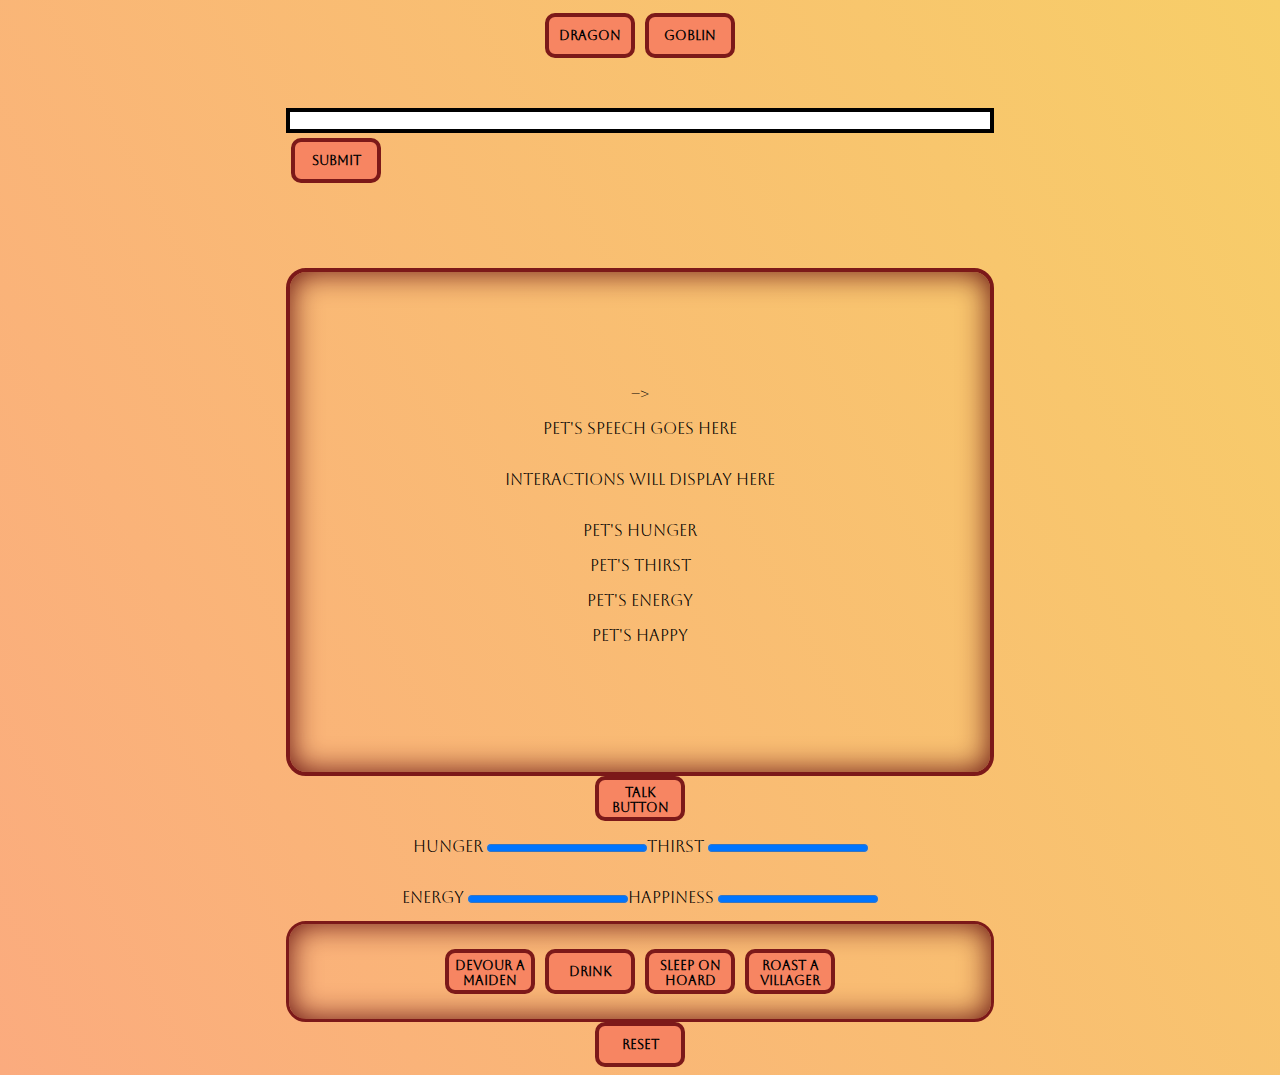
==== index.html @ d73852e8 "salvaged interact buttons. Issues showing game over image" ====
<!DOCTYPE html>
<html lang="en">
<head>
    <meta charset="UTF-8">
    <meta http-equiv="X-UA-Compatible" content="IE=edge">
    <meta name="viewport" content="width=device-width, initial-scale=1.0">
    <title> Monster Manager App </title>
    <link rel="stylesheet" href="./style.css">
</head>
<body>

<div id="SubmitRow">
    <button id = "TypeDrag">Dragon</button>
    <button id="TypeGob">Goblin</button>
</div>

<input id="NamePet" type="text"> 
<button id="NameSub">Submit</button>


<h1 id="NameHeader"> </h1> 
 <h3 id="PetTypeDis"> </h3> 
 <div class = PetDisplay>
    <div id = DragDisplay>
    <img class="DragImg" id= "NormDrag" src="./Images/DragonDefault.gif" alt="Dragon's default image">
    <img class="DragImg" id= "HungryDrag" src="./DRG-sprites/DRG-hungry.gif" alt="Hungry dragon image">
    <img class="DragImg" id= "ThirstyDrag" src="./DRG-sprites/DRG-thirsty.gif" alt="Thirsty dragon image">
    <img class="DragImg" id= "SleepDrag" src="./DRG-sprites/DRG-sleepy.gif" alt="Sleepy dragon image">
    <img class="DragImg" id= "SadDrag" src="./DRG-sprites/DRG-sad.gif" alt="Bored/Sad dragon image">
    <img class="DragImg" id= "DeadDrag" src="./Images/Dead.png" alt="Game Over Headstone">
    </div>
    <div id = GoblinDisplay> <!--Totally hidden if not picked-->
        <img class="GobImg" id= "NormOther" src="#" alt="Other's default image">
        <img class="GobImg" id= "HungryOther" src="#" alt="Hungry Other image">
        <img class="GobImg" id= "ThirstyOther" src="#" alt="Thirsty Other image">
        <img class="GobImg" id= "SleepOther" src="#" alt="Sleepy Other image">
        <img class="GobImg" id= "SadOther" src="#" alt="Bored/Sad Other image"> -->
    </div>
    <p id="TalkBox">Pet's speech goes here</p>
    <p id ="InteractText">Interactions will display here</p>
    <div id="MoodMsgs"> 
        <p class= "Moodlets" id="MoodBoxH">Pet's Hunger</p>
        <p class= "Moodlets" id="MoodBoxT">Pet's Thirst</p>
        <p class= "Moodlets" id="MoodBoxE">Pet's Energy</p>
        <p class= "Moodlets" id="MoodBoxHap">Pet's Happy</p>
    </div>
</div>
<!-- <div id="Instructs">
    <h3 id="InstructHead">How to Play</h3>
    <p id = "InstructText">Text on how to play with pet goes here. Ipsum Dolores etc </p>
</div> -->
<button id="TalkBtn">Talk Button</button>
<div id="Status">
    <p> Hunger
    <progress id="HungerBar" min="0" max="100" value="100"> "Hunger"
    </progress>
    </p>
    <p> Thirst
        <progress id="ThirstBar" min ="0" max="100" value="100"></progress>
    </p>
    <p> Energy
        <progress id="EnergyBar" min = "0" max="100" value="100"> </progress>
    </p>
    <p> Happiness
        <progress id="HappinessBar" min="0" max="100" value="100"></progress>
    </p>
</div>
<div id="Interacts">
    <button class="IntButton" id="FeedBtn">Devour a maiden</button>
    <button class="IntButton" id="DrinkBtn">Drink</button>
    <button class="IntButton" id="SleepBtn">Sleep on Hoard</button>
    <button class="IntButton" id="BurnBtn">Roast a villager</button>
</div>
<button id="Reset">Reset</button>
<script src="./script.js"></script>
</body>
</html>
---- style.css ----
@import url('https://fonts.googleapis.com/css2?family=Aboreto&display=swap');

* {
    font-family: 'Aboreto', cursive;
    
}

body {
    background-color: #FBAB7E;
    background-image: linear-gradient(62deg, #FBAB7E 0%, #F7CE68 100%);
    display: flex;
    flex-flow: column wrap;
    text-align: center;
    align-content: center;
    text-align: center;


}

#NamePet {
    border-style: none;
}

#SubmitRow {
    display: flex;
    justify-content: space-between;
    flex-flow: column wrap;
    align-items: center;
    align-content: center;
    margin: auto;
    width: 400px;
    height: 100px;

}

/* Main Display Box + inner box elements */

#PetTypeDis {


}

#NameHeader {
    display: flex;
    flex-flow: column wrap;
    text-align: center;
    align-content: center;

}

.PetDisplay {
    margin: auto;
    display: flex;
    flex-flow: column wrap;
    justify-content: center;
    align-items: center;
    align-content: center;
    text-align: center;
    height: 500px;
    width: 700px;
    border: 4px;
    border-color: #7c1919;
    box-shadow: inset 0 0 30px #640f0f;
    border-style: solid;
    border-radius: 20px;
    
}

#DragDisplay {
    display: flex;
    flex-flow: row;
    justify-content: center;
    align-self: center;
    align-content: center;
}

button {
    font-size: 13px;
    font-weight: bold;
    text-align: center;
    width: 90px;
    height: 45px;
    padding: 5px;
    margin: 5px;
    border: 4px;
    border-color: #7c1919;
    border-style: solid;
    border-radius: 10px;
    background-color: #f78562;
}

button:hover {
    cursor: pointer;
    color: #7c1919;
}

#Interacts {
    display: flex;
    flex-flow: row nowrap;
    justify-content: center;
    padding: 20px;
    border-style: solid;
    border-radius: 20px;
    border-color: #7c1919;
    box-shadow: inset 0 0 30px #640f0f;

}

#NamePet {
    display: flex;
    border: 4px;
    border-style: solid;

}

/* Inner main display text */
#TalkBox {


}

#InteractionsFeedback {


}

#MoodBox {


}

/* Talk button and status bars */
#TalkBtn {
    margin: auto;
}

#Status {
    margin: auto;
    display: flex;
    justify-content: center;
    flex-flow: row wrap;
    width: 600px;
    height: 100px;
    /* border: 4px;
    border-style: solid; */


}

/* Interaction buttons */
#Instructs {
    display: flex;
    flex-flow: column wrap;
    justify-content: flex-start;
    align-content: center;
    border: 4px;
    border-style: solid;
    border-radius: 20px;
    margin: 20px;
}

#Reset {
    margin: auto;
}

#PetTypeDis{
    /* display: none; */
}

.DragImg{
    display: none;
}
.GobImg{
    display:none;
}
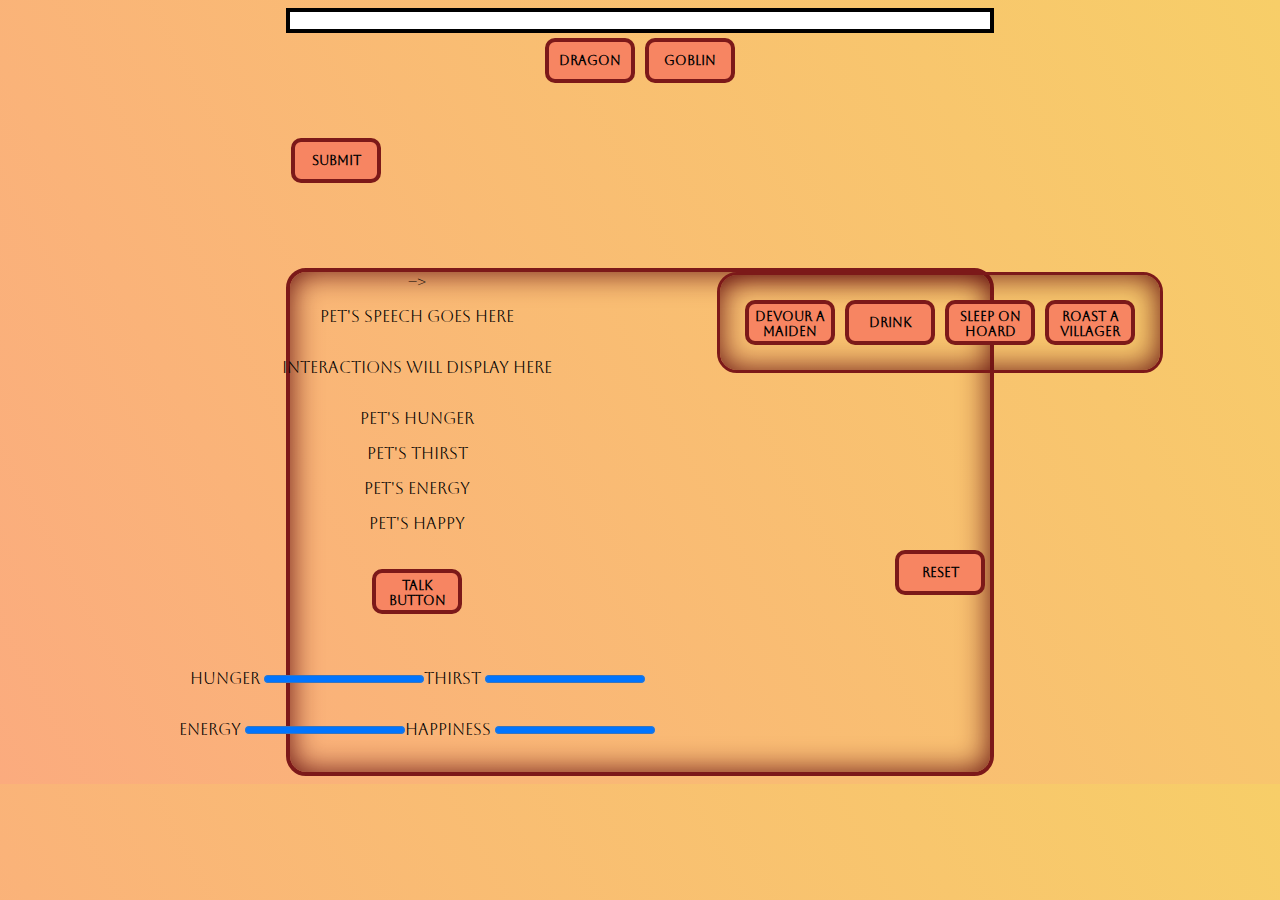
==== commit 9fdecd92: "changed startup functions and layout" ====
--- a/index.html
+++ b/index.html
@@ -8,14 +8,14 @@
     <link rel="stylesheet" href="./style.css">
 </head>
 <body>
+<input id="NamePet" type="text"> 
 
 <div id="SubmitRow">
     <button id = "TypeDrag">Dragon</button>
     <button id="TypeGob">Goblin</button>
 </div>
+<button id="NameSub">Submit</button>
 
-<input id="NamePet" type="text"> 
-<button id="NameSub">Submit</button>
 
 
 <h1 id="NameHeader"> </h1> 
@@ -27,10 +27,11 @@
     <img class="DragImg" id= "ThirstyDrag" src="./DRG-sprites/DRG-thirsty.gif" alt="Thirsty dragon image">
     <img class="DragImg" id= "SleepDrag" src="./DRG-sprites/DRG-sleepy.gif" alt="Sleepy dragon image">
     <img class="DragImg" id= "SadDrag" src="./DRG-sprites/DRG-sad.gif" alt="Bored/Sad dragon image">
-    <img class="DragImg" id= "DeadDrag" src="./Images/Dead.png" alt="Game Over Headstone">
+    <img class="DragImg" id= "DeadDrag" src="./DRG-sprites/GRAVE.png" alt="Game Over Headstone">
+    <img class="DragImg" id="DizzyDrag" src="./DRG-sprites/DRG-dizzy.gif" alt="Confused/dazed dragon image">
     </div>
     <div id = GoblinDisplay> <!--Totally hidden if not picked-->
-        <img class="GobImg" id= "NormOther" src="#" alt="Other's default image">
+        <img class="GobImg" id= "NormOther" src="./Images/goblinDefault.jpg" alt="Other's default image">
         <img class="GobImg" id= "HungryOther" src="#" alt="Hungry Other image">
         <img class="GobImg" id= "ThirstyOther" src="#" alt="Thirsty Other image">
         <img class="GobImg" id= "SleepOther" src="#" alt="Sleepy Other image">
@@ -43,7 +44,6 @@
         <p class= "Moodlets" id="MoodBoxT">Pet's Thirst</p>
         <p class= "Moodlets" id="MoodBoxE">Pet's Energy</p>
         <p class= "Moodlets" id="MoodBoxHap">Pet's Happy</p>
-    </div>
 </div>
 <!-- <div id="Instructs">
     <h3 id="InstructHead">How to Play</h3>
@@ -71,7 +71,8 @@
     <button class="IntButton" id="SleepBtn">Sleep on Hoard</button>
     <button class="IntButton" id="BurnBtn">Roast a villager</button>
 </div>
-<button id="Reset">Reset</button>
-<script src="./script.js"></script>
+<button onClick ="window.location.reload();" id="Reset">Reset</button>
+<script src="./script.js">
+</script>
 </body>
 </html>--- a/style.css
+++ b/style.css
@@ -62,17 +62,16 @@
     border-color: #7c1919;
     box-shadow: inset 0 0 30px #640f0f;
     border-style: solid;
-    border-radius: 20px;
-    
+    border-radius: 20px;    
 }
 
-#DragDisplay {
+/* #DragDisplay {
     display: flex;
     flex-flow: row;
     justify-content: center;
     align-self: center;
-    align-content: center;
-}
+    align-content: center; */
+/* } */
 
 button {
     font-size: 13px;
@@ -126,7 +125,6 @@
 
 #MoodBox {
 
-
 }
 
 /* Talk button and status bars */
@@ -158,18 +156,19 @@
     border-radius: 20px;
     margin: 20px;
 }
+.DragImg{
+    display: none;
+    width: 300px;
+}
+
+.GobImg{
+    display:none;
+}   
 
 #Reset {
     margin: auto;
 }
 
-#PetTypeDis{
+/* #PetTypeDis{
     /* display: none; */
-}
-
-.DragImg{
-    display: none;
-}
-.GobImg{
-    display:none;
-}+/* } */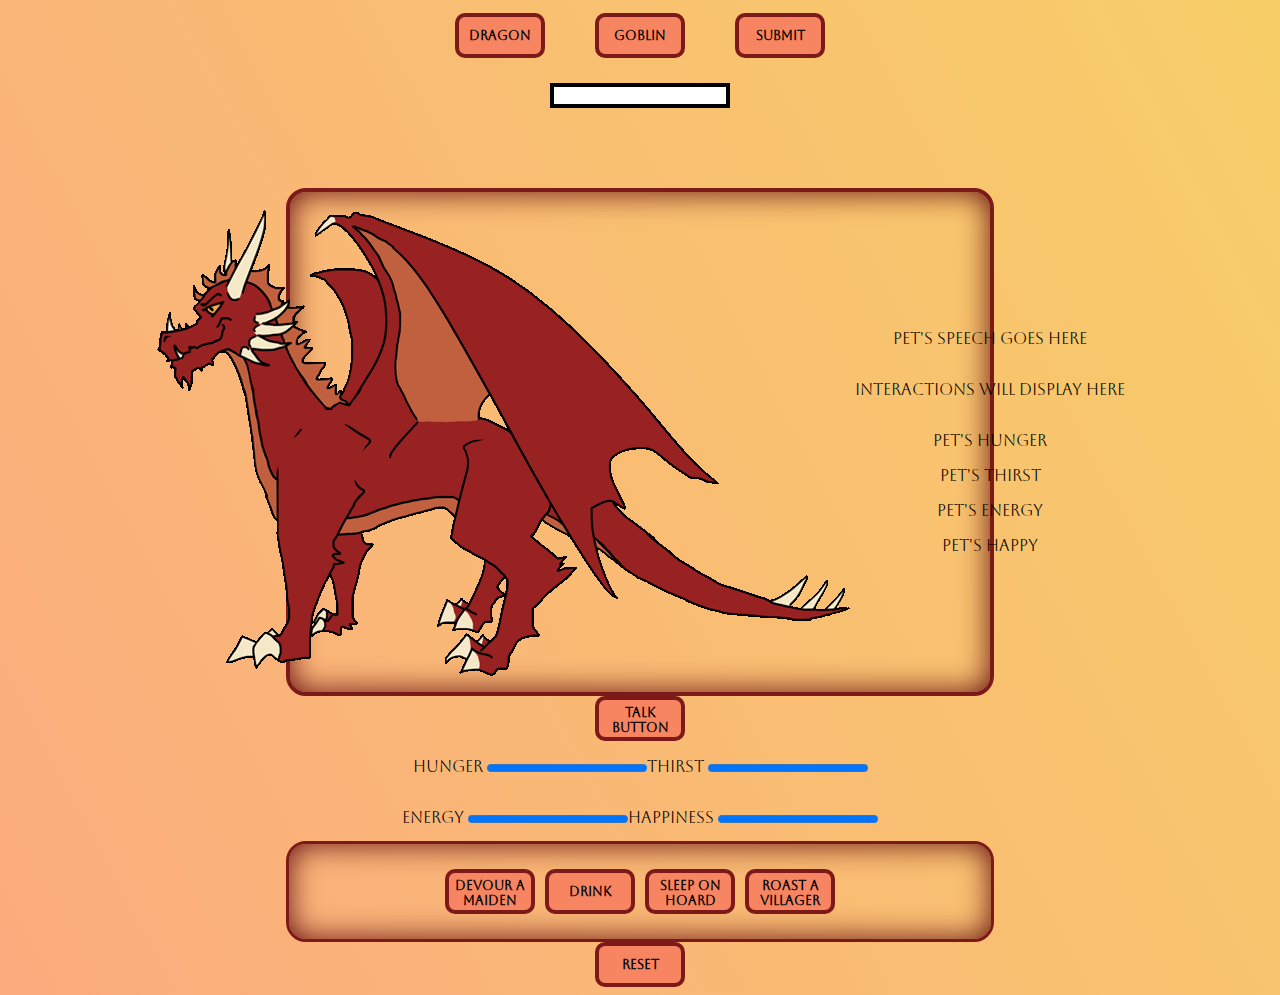
==== commit c3e81c6b: "Final tweaks" ====
--- a/index.html
+++ b/index.html
@@ -8,30 +8,28 @@
     <link rel="stylesheet" href="./style.css">
 </head>
 <body>
-<input id="NamePet" type="text"> 
 
 <div id="SubmitRow">
-    <button id = "TypeDrag">Dragon</button>
+    <button id = "TypeDrag">Dragon</button> <!--Homepage-->
     <button id="TypeGob">Goblin</button>
+    <input id="NamePet" type="text"> <!--Homepage-->
+    <button id="NameSub">Submit</button><!--Homepage-->
 </div>
-<button id="NameSub">Submit</button>
 
-
-
-<h1 id="NameHeader"> </h1> 
- <h3 id="PetTypeDis"> </h3> 
+ <!--Main Page-->
+<h1 id="NameHeader"> </h1> <!--Replaces input on submit-->
+ <h3 id="PetTypeDis"> </h3> <!--replaces button after press-->
  <div class = PetDisplay>
-    <div id = DragDisplay>
+    <div id = DragDisplay> <!--only one at a time-->
     <img class="DragImg" id= "NormDrag" src="./Images/DragonDefault.gif" alt="Dragon's default image">
-    <img class="DragImg" id= "HungryDrag" src="./DRG-sprites/DRG-hungry.gif" alt="Hungry dragon image">
+    <!-- <img class="DragImg" id= "HungryDrag" src="./DRG-sprites/DRG-hungry.gif" alt="Hungry dragon image">
     <img class="DragImg" id= "ThirstyDrag" src="./DRG-sprites/DRG-thirsty.gif" alt="Thirsty dragon image">
     <img class="DragImg" id= "SleepDrag" src="./DRG-sprites/DRG-sleepy.gif" alt="Sleepy dragon image">
     <img class="DragImg" id= "SadDrag" src="./DRG-sprites/DRG-sad.gif" alt="Bored/Sad dragon image">
-    <img class="DragImg" id= "DeadDrag" src="./DRG-sprites/GRAVE.png" alt="Game Over Headstone">
-    <img class="DragImg" id="DizzyDrag" src="./DRG-sprites/DRG-dizzy.gif" alt="Confused/dazed dragon image">
+    <img class="DragImg" id= "DeadDrag" src="./Images/Dead.png" alt="Game Over Headstone">
     </div>
     <div id = GoblinDisplay> <!--Totally hidden if not picked-->
-        <img class="GobImg" id= "NormOther" src="./Images/goblinDefault.jpg" alt="Other's default image">
+        <!-- <img class="GobImg" id= "NormOther" src="#" alt="Other's default image">
         <img class="GobImg" id= "HungryOther" src="#" alt="Hungry Other image">
         <img class="GobImg" id= "ThirstyOther" src="#" alt="Thirsty Other image">
         <img class="GobImg" id= "SleepOther" src="#" alt="Sleepy Other image">
@@ -44,6 +42,7 @@
         <p class= "Moodlets" id="MoodBoxT">Pet's Thirst</p>
         <p class= "Moodlets" id="MoodBoxE">Pet's Energy</p>
         <p class= "Moodlets" id="MoodBoxHap">Pet's Happy</p>
+    </div>
 </div>
 <!-- <div id="Instructs">
     <h3 id="InstructHead">How to Play</h3>
@@ -71,8 +70,7 @@
     <button class="IntButton" id="SleepBtn">Sleep on Hoard</button>
     <button class="IntButton" id="BurnBtn">Roast a villager</button>
 </div>
-<button onClick ="window.location.reload();" id="Reset">Reset</button>
-<script src="./script.js">
-</script>
+<button id="Reset">Reset</button>
+<script src="./script.js"></script>
 </body>
 </html>--- a/style.css
+++ b/style.css
@@ -28,8 +28,9 @@
     align-items: center;
     align-content: center;
     margin: auto;
-    width: 400px;
+    width: 200px;
     height: 100px;
+    
 
 }
 
@@ -62,16 +63,21 @@
     border-color: #7c1919;
     box-shadow: inset 0 0 30px #640f0f;
     border-style: solid;
-    border-radius: 20px;    
+    border-radius: 20px;
+    
 }
 
-/* #DragDisplay {
+#MoodMsgs {
+    
+}
+
+#DragDisplay {
     display: flex;
     flex-flow: row;
     justify-content: center;
     align-self: center;
-    align-content: center; */
-/* } */
+    align-content: center;
+}
 
 button {
     font-size: 13px;
@@ -125,6 +131,7 @@
 
 #MoodBox {
 
+
 }
 
 /* Talk button and status bars */
@@ -156,19 +163,18 @@
     border-radius: 20px;
     margin: 20px;
 }
-.DragImg{
-    display: none;
-    width: 300px;
-}
-
-.GobImg{
-    display:none;
-}   
 
 #Reset {
     margin: auto;
 }
 
-/* #PetTypeDis{
+#PetTypeDis{
     /* display: none; */
-/* } */+}
+
+.DragImg{
+    /* display: none; */
+}
+.GobImg{
+    display:none;
+}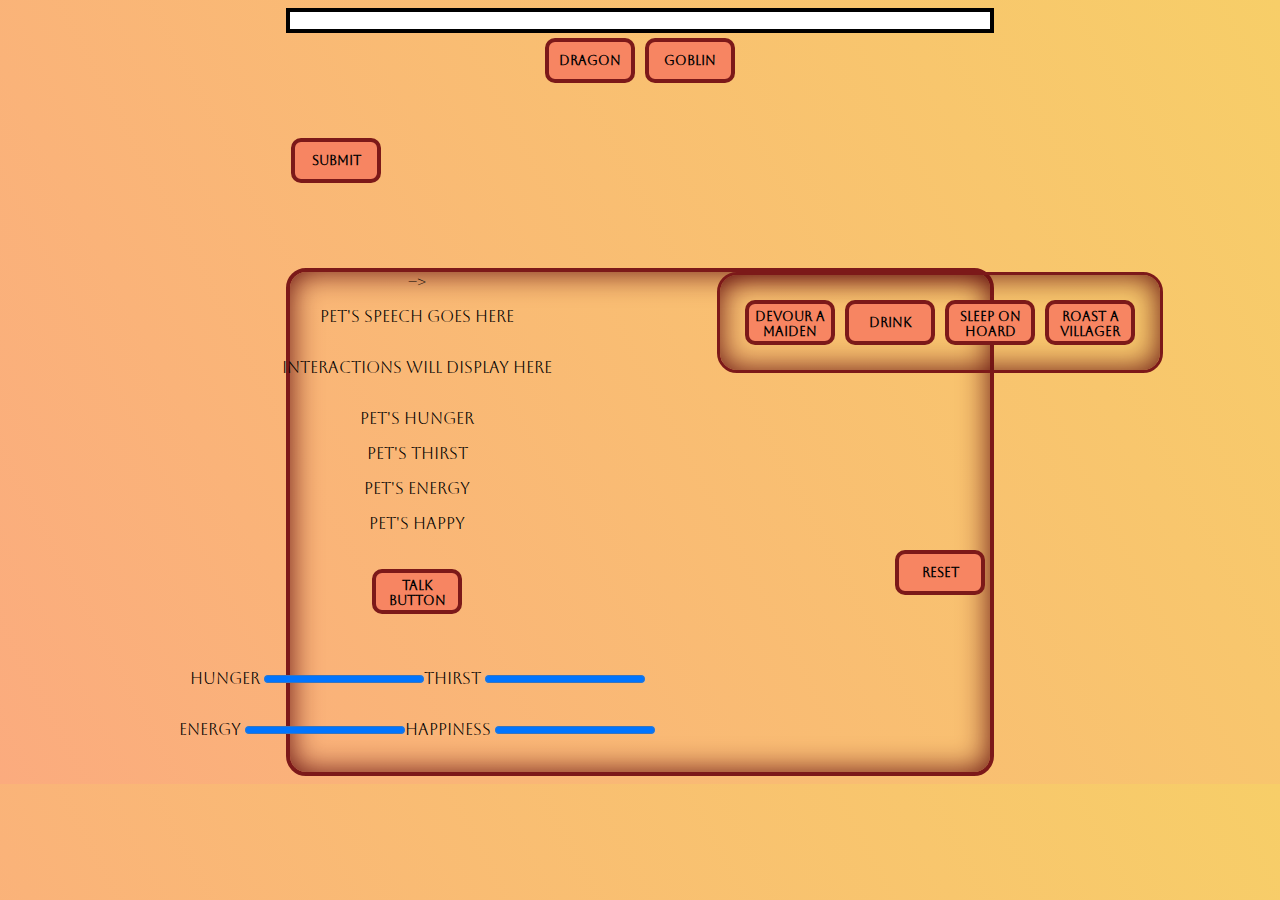
==== commit ba86bac6: "Merge pull request #12 from AdamBaldwin0440/StartByType" ====
--- a/index.html
+++ b/index.html
@@ -8,28 +8,30 @@
     <link rel="stylesheet" href="./style.css">
 </head>
 <body>
+<input id="NamePet" type="text"> 
 
 <div id="SubmitRow">
-    <button id = "TypeDrag">Dragon</button> <!--Homepage-->
+    <button id = "TypeDrag">Dragon</button>
     <button id="TypeGob">Goblin</button>
-    <input id="NamePet" type="text"> <!--Homepage-->
-    <button id="NameSub">Submit</button><!--Homepage-->
 </div>
+<button id="NameSub">Submit</button>
 
- <!--Main Page-->
-<h1 id="NameHeader"> </h1> <!--Replaces input on submit-->
- <h3 id="PetTypeDis"> </h3> <!--replaces button after press-->
+
+
+<h1 id="NameHeader"> </h1> 
+ <h3 id="PetTypeDis"> </h3> 
  <div class = PetDisplay>
-    <div id = DragDisplay> <!--only one at a time-->
+    <div id = DragDisplay>
     <img class="DragImg" id= "NormDrag" src="./Images/DragonDefault.gif" alt="Dragon's default image">
-    <!-- <img class="DragImg" id= "HungryDrag" src="./DRG-sprites/DRG-hungry.gif" alt="Hungry dragon image">
+    <img class="DragImg" id= "HungryDrag" src="./DRG-sprites/DRG-hungry.gif" alt="Hungry dragon image">
     <img class="DragImg" id= "ThirstyDrag" src="./DRG-sprites/DRG-thirsty.gif" alt="Thirsty dragon image">
     <img class="DragImg" id= "SleepDrag" src="./DRG-sprites/DRG-sleepy.gif" alt="Sleepy dragon image">
     <img class="DragImg" id= "SadDrag" src="./DRG-sprites/DRG-sad.gif" alt="Bored/Sad dragon image">
-    <img class="DragImg" id= "DeadDrag" src="./Images/Dead.png" alt="Game Over Headstone">
+    <img class="DragImg" id= "DeadDrag" src="./DRG-sprites/GRAVE.png" alt="Game Over Headstone">
+    <img class="DragImg" id="DizzyDrag" src="./DRG-sprites/DRG-dizzy.gif" alt="Confused/dazed dragon image">
     </div>
     <div id = GoblinDisplay> <!--Totally hidden if not picked-->
-        <!-- <img class="GobImg" id= "NormOther" src="#" alt="Other's default image">
+        <img class="GobImg" id= "NormOther" src="./Images/goblinDefault.jpg" alt="Other's default image">
         <img class="GobImg" id= "HungryOther" src="#" alt="Hungry Other image">
         <img class="GobImg" id= "ThirstyOther" src="#" alt="Thirsty Other image">
         <img class="GobImg" id= "SleepOther" src="#" alt="Sleepy Other image">
@@ -42,7 +44,6 @@
         <p class= "Moodlets" id="MoodBoxT">Pet's Thirst</p>
         <p class= "Moodlets" id="MoodBoxE">Pet's Energy</p>
         <p class= "Moodlets" id="MoodBoxHap">Pet's Happy</p>
-    </div>
 </div>
 <!-- <div id="Instructs">
     <h3 id="InstructHead">How to Play</h3>
@@ -70,7 +71,8 @@
     <button class="IntButton" id="SleepBtn">Sleep on Hoard</button>
     <button class="IntButton" id="BurnBtn">Roast a villager</button>
 </div>
-<button id="Reset">Reset</button>
-<script src="./script.js"></script>
+<button onClick ="window.location.reload();" id="Reset">Reset</button>
+<script src="./script.js">
+</script>
 </body>
 </html>--- a/style.css
+++ b/style.css
@@ -28,9 +28,8 @@
     align-items: center;
     align-content: center;
     margin: auto;
-    width: 200px;
+    width: 400px;
     height: 100px;
-    
 
 }
 
@@ -63,21 +62,16 @@
     border-color: #7c1919;
     box-shadow: inset 0 0 30px #640f0f;
     border-style: solid;
-    border-radius: 20px;
-    
+    border-radius: 20px;    
 }
 
-#MoodMsgs {
-    
-}
-
-#DragDisplay {
+/* #DragDisplay {
     display: flex;
     flex-flow: row;
     justify-content: center;
     align-self: center;
-    align-content: center;
-}
+    align-content: center; */
+/* } */
 
 button {
     font-size: 13px;
@@ -131,7 +125,6 @@
 
 #MoodBox {
 
-
 }
 
 /* Talk button and status bars */
@@ -163,18 +156,19 @@
     border-radius: 20px;
     margin: 20px;
 }
+.DragImg{
+    display: none;
+    width: 300px;
+}
+
+.GobImg{
+    display:none;
+}   
 
 #Reset {
     margin: auto;
 }
 
-#PetTypeDis{
+/* #PetTypeDis{
     /* display: none; */
-}
-
-.DragImg{
-    /* display: none; */
-}
-.GobImg{
-    display:none;
-}+/* } */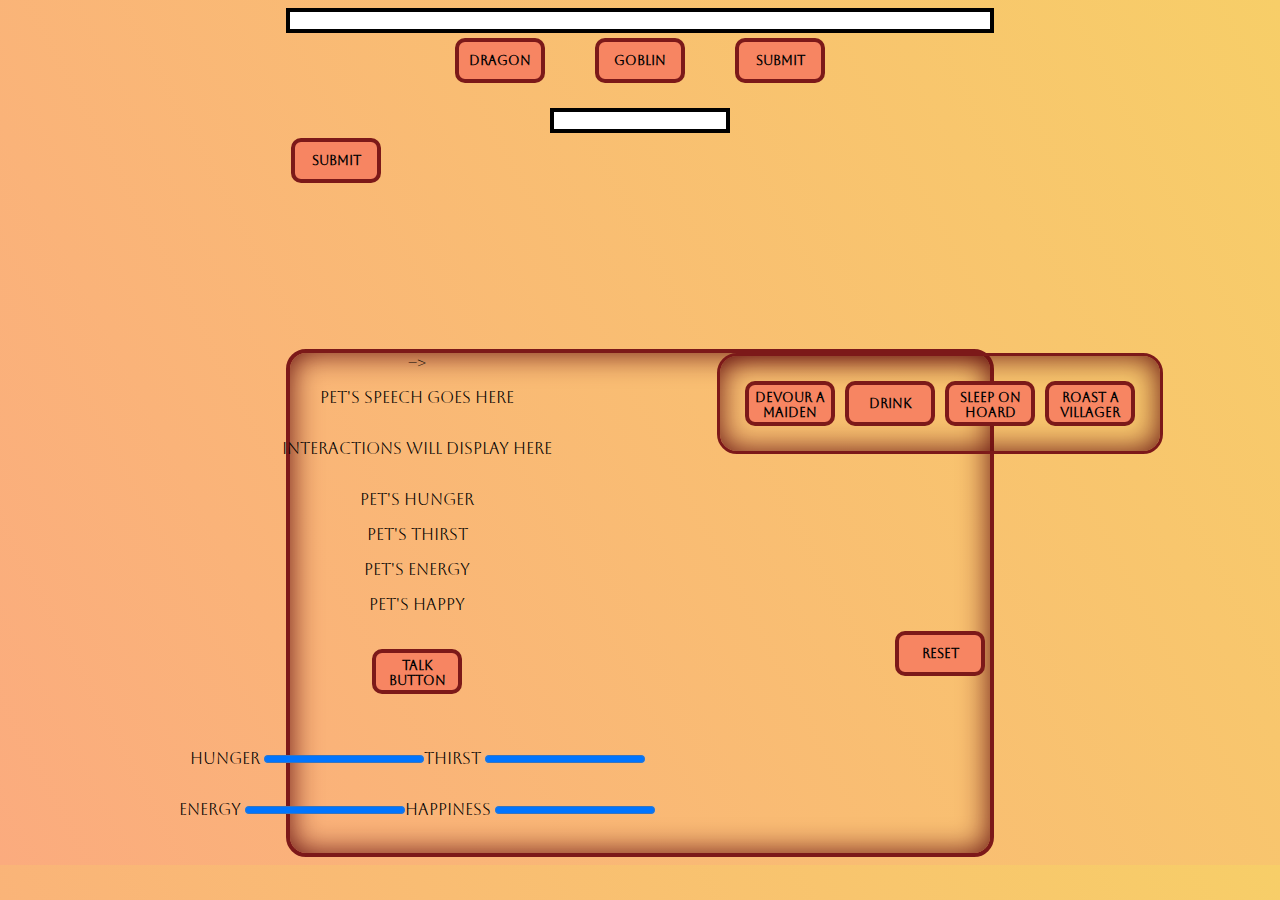
==== commit 1750cb04: "Merge branch 'main' into KB-stuff" ====
--- a/index.html
+++ b/index.html
@@ -13,10 +13,14 @@
 <div id="SubmitRow">
     <button id = "TypeDrag">Dragon</button>
     <button id="TypeGob">Goblin</button>
+    <input id="NamePet" type="text"> <!--Homepage-->
+    <button id="NameSub">Submit</button><!--Homepage-->
 </div>
 <button id="NameSub">Submit</button>
 
-
+ <!--Main Page-->
+<h1 id="NameHeader"> </h1> <!--Replaces input on submit-->
+ <h3 id="PetTypeDis"> </h3> <!--replaces button after press-->
 
 <h1 id="NameHeader"> </h1> 
  <h3 id="PetTypeDis"> </h3> 
--- a/style.css
+++ b/style.css
@@ -28,8 +28,9 @@
     align-items: center;
     align-content: center;
     margin: auto;
-    width: 400px;
+    width: 200px;
     height: 100px;
+    
 
 }
 
@@ -65,13 +66,16 @@
     border-radius: 20px;    
 }
 
-/* #DragDisplay {
+#MoodMsgs {
+   
+}
+#DragDisplay {
     display: flex;
     flex-flow: row;
     justify-content: center;
     align-self: center;
-    align-content: center; */
-/* } */
+    align-content: center;
+}
 
 button {
     font-size: 13px;
@@ -167,8 +171,4 @@
 
 #Reset {
     margin: auto;
-}
-
-/* #PetTypeDis{
-    /* display: none; */
-/* } */+}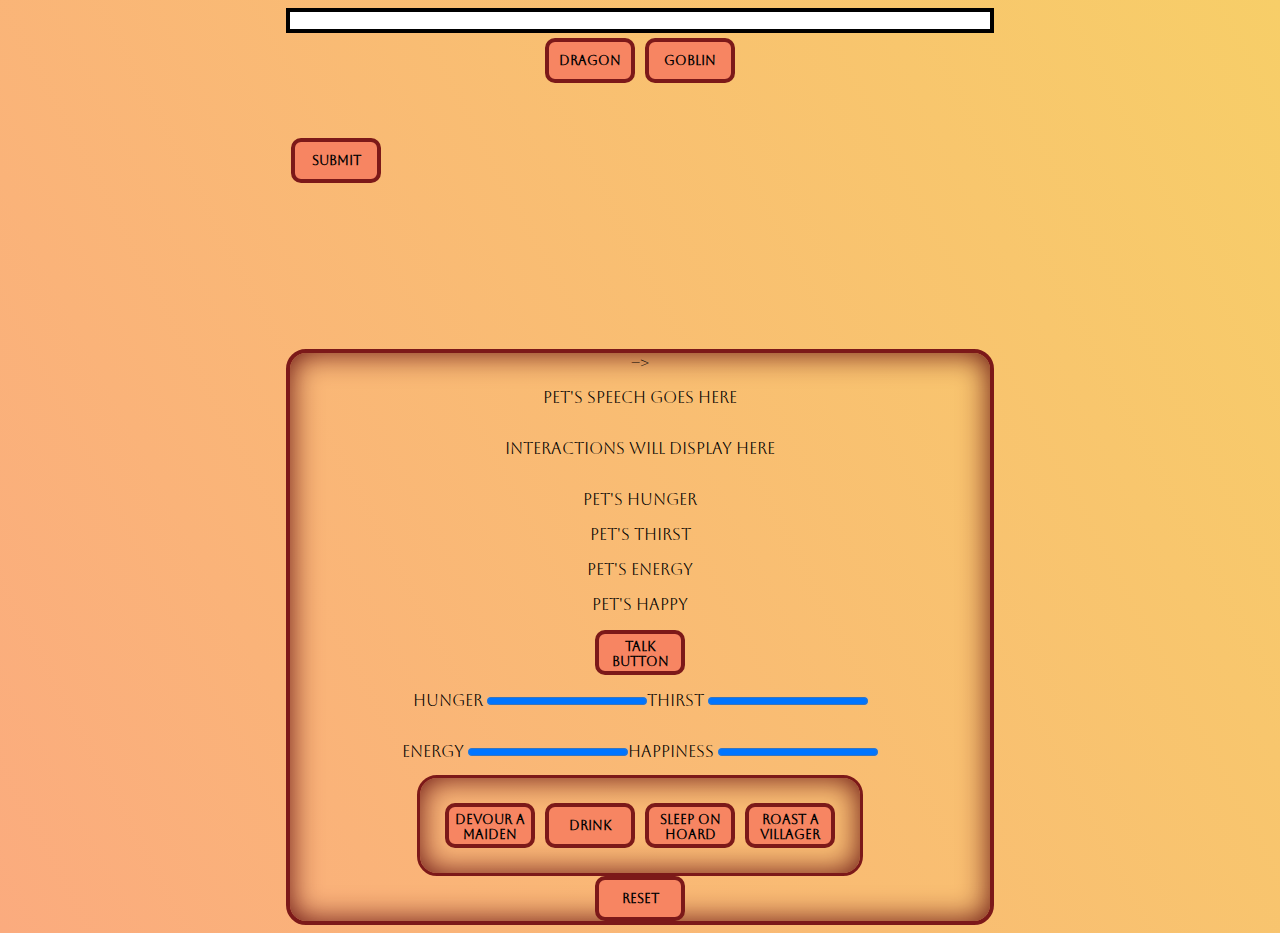
==== commit 62886dd4: "Final pre-presentation version" ====
--- a/index.html
+++ b/index.html
@@ -13,8 +13,6 @@
 <div id="SubmitRow">
     <button id = "TypeDrag">Dragon</button>
     <button id="TypeGob">Goblin</button>
-    <input id="NamePet" type="text"> <!--Homepage-->
-    <button id="NameSub">Submit</button><!--Homepage-->
 </div>
 <button id="NameSub">Submit</button>
 
--- a/style.css
+++ b/style.css
@@ -57,7 +57,7 @@
     align-items: center;
     align-content: center;
     text-align: center;
-    height: 500px;
+    /* height: 500px; */
     width: 700px;
     border: 4px;
     border-color: #7c1919;
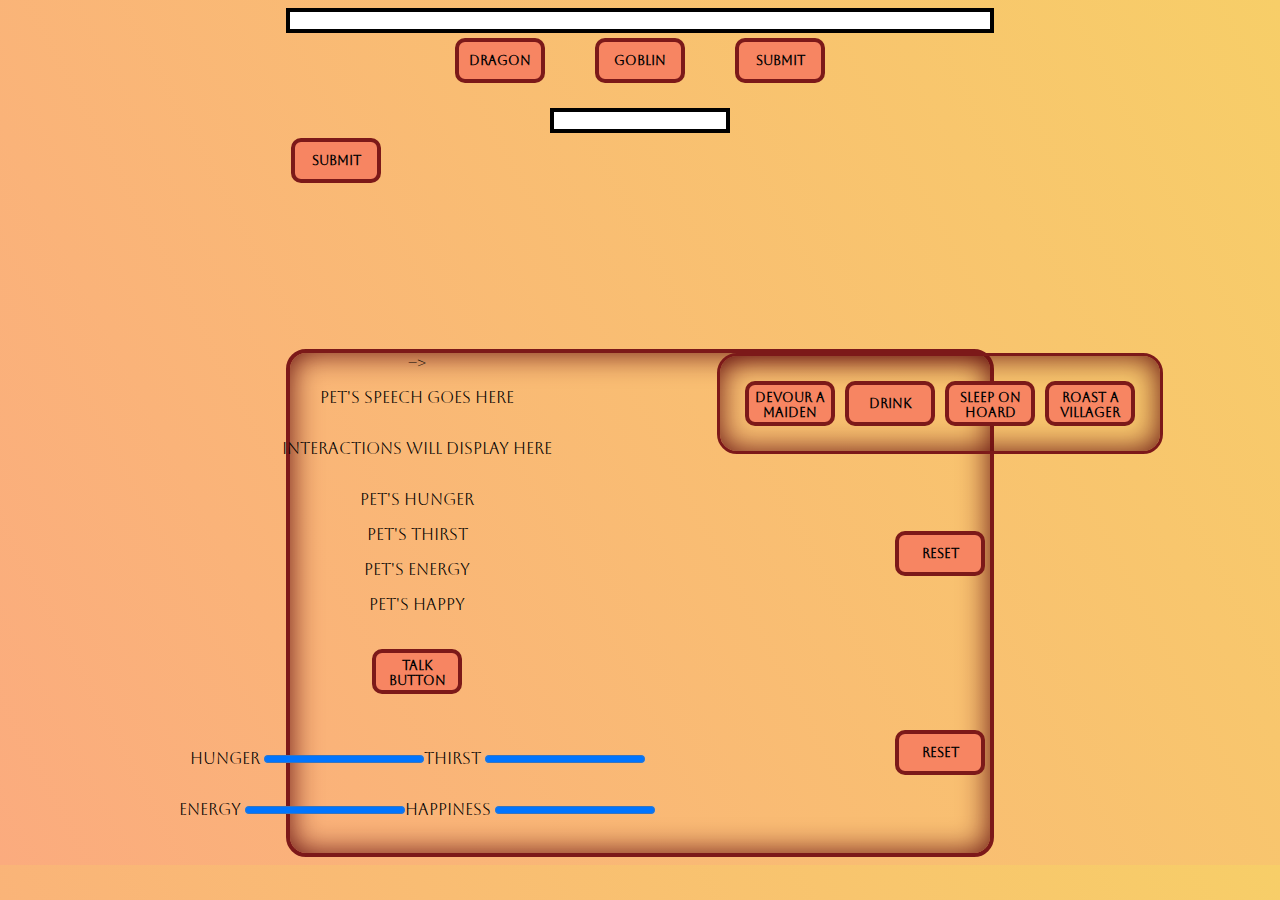
==== commit e6d463e5: "Added reset button functionality" ====
--- a/index.html
+++ b/index.html
@@ -13,6 +13,8 @@
 <div id="SubmitRow">
     <button id = "TypeDrag">Dragon</button>
     <button id="TypeGob">Goblin</button>
+    <input id="NamePet" type="text"> <!--Homepage-->
+    <button id="NameSub">Submit</button><!--Homepage-->
 </div>
 <button id="NameSub">Submit</button>
 
@@ -76,5 +78,7 @@
 <button onClick ="window.location.reload();" id="Reset">Reset</button>
 <script src="./script.js">
 </script>
+<button onClick ="window.location.reload();" id="Reset">Reset</button>
+<script src="./script.js"></script>
 </body>
 </html>--- a/style.css
+++ b/style.css
@@ -57,7 +57,7 @@
     align-items: center;
     align-content: center;
     text-align: center;
-    /* height: 500px; */
+    height: 500px;
     width: 700px;
     border: 4px;
     border-color: #7c1919;
